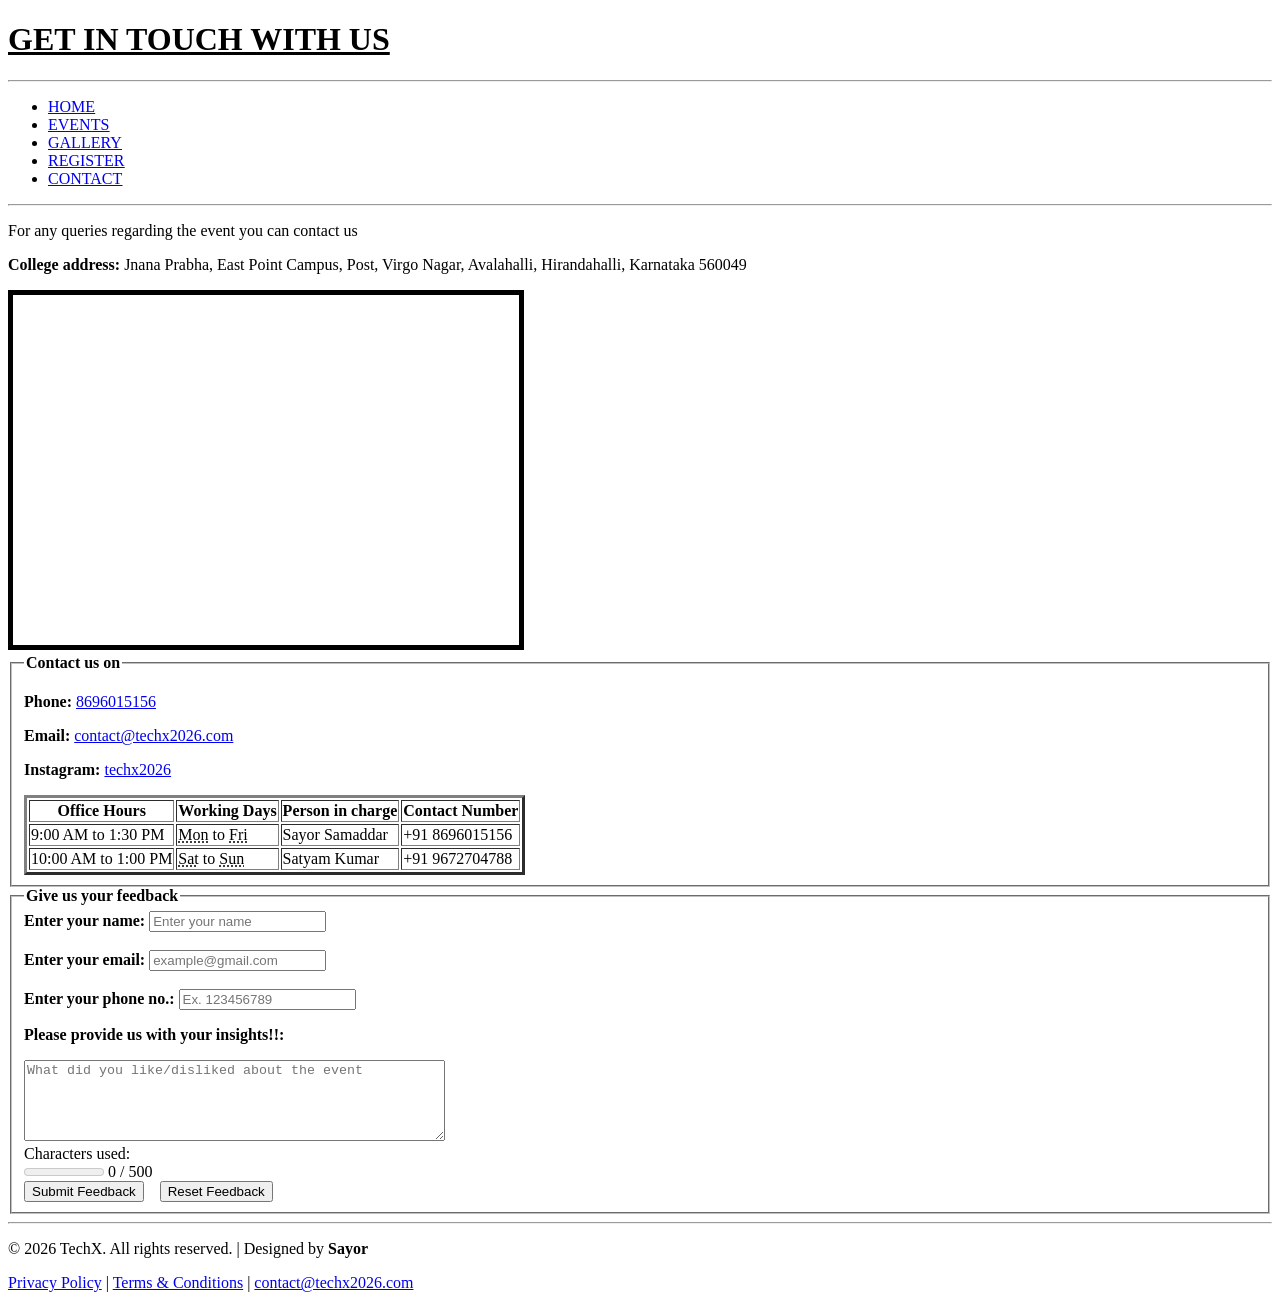
==== contact.html @ cfc8ae1c "Initial commit - HTML TechX website" ====
<!DOCTYPE html>
<html lang="en">
<head>
    <meta charset="UTF-8">
    <meta name="viewport" content="width=device-width, initial-scale=1.0">
    <title>Contact</title>
    <meta name="description" content="This is the official website for TechX 2026">
    <meta name="author" content="Sayor">
    <link rel="icon" href="images/icons8-ico-16.png" type="images/png">
</head>
<body>
    <header>
        <h1><u>GET IN TOUCH WITH US</u></h1>
        <hr>
        <nav>
            <ul>
                <u>
                    <li><a href="index.html">HOME</a></li>
                    <li><a href="events.html">EVENTS</a></li>
                    <li><a href="gallery.html">GALLERY</a></li>
                    <li><a href="register.html">REGISTER</a></li>
                    <li><a href="contact.html">CONTACT</a></li>
                </u>
            </ul>
        </nav>
        <hr>
        <p>For any queries regarding the event you can contact us</p>
    </header>
    <main>
        <p><b>College address:</b> Jnana Prabha, East Point Campus, Post, Virgo Nagar, Avalahalli, Hirandahalli, Karnataka 560049</p>
        <iframe 
            src="https://www.google.com/maps/embed?pb=!1m18!1m12!1m3!1d3887.262575235544!2d77.74088467591605!3d13.018919614138128!2m3!1f0!2f0!3f0!3m2!1i1024!2i768!4f13.1!3m3!1m2!1s0x3bae11d4e2402179%3A0x270929984dd1db7!2sEast+Point+College+of+Engineering+And+Technology!5e0!3m2!1sen!2sin!4v1715600000000!5m2!1sen!2sin" 
            width="40%" 
            height="350" 
            style="border: 5px solid black;" 
            allowfullscreen="" 
            loading="lazy" 
            referrerpolicy="no-referrer-when-downgrade"
            >
        </iframe>
        <fieldset>
            <legend><b>Contact us on</b></legend>
            <p><b>Phone: </b><a href="tel:+918696015156">8696015156</a></p>
            <p><b>Email: </b><a href="mailto:contact@techx2026.com">contact@techx2026.com</a></p>
            <p><b>Instagram: </b><a href="https://www.instagram.com/?hl=en">techx2026</a></p>
            <table border="3">
                <thead>
                    <tr>
                        <th>Office Hours</th>
                        <th>Working Days</th>
                        <th>Person in charge</th>
                        <th>Contact Number</th>
                    </tr>
                </thead>
                <tbody>
                    <tr>
                        <td>9:00 AM to 1:30 PM</td>
                        <td><abbr title="Monday">Mon</abbr> to <abbr title="Friday">Fri</abbr></td>
                        <td>Sayor Samaddar</td>
                        <td>+91 8696015156</td>
                    </tr>
                    <tr>  
                        <td>10:00 AM to 1:00 PM</td>
                        <td><abbr title="Saturday">Sat</abbr> to <abbr title="Sunday">Sun</abbr></td>
                        <td>Satyam Kumar</td>
                        <td>+91 9672704788</td>
                    </tr> 
                </tbody>
            </table>
        </fieldset>
        <fieldset>
            <legend><b>Give us your feedback</b></legend>
            <label for="name"><b>Enter your name: </b></label>
            <input type="text" id="name" name="name" placeholder="Enter your name"><br><br>
            <label for="email"><b>Enter your email: </b></label>
            <input type="email" id="email" name="email" placeholder="example@gmail.com"><br><br>
            <label for="phone"><b>Enter your phone no.: </b></label>
            <input type="tel" id="phone" name="phone" placeholder="Ex. 123456789">
            <p><b>Please provide us with your insights!!:</b></p>
            <textarea id="feedback" name="participant_feedback" rows="5" cols="50" placeholder="What did you like/disliked about the event" maxlength="500"></textarea>
            <br>
                <label for="char-meter">Characters used:</label><br>
                <meter id="char-meter" min="0" max="500" low="100" high="400" optimum="300" value="0"></meter>
                <span id="char-count">0 / 500</span>
            <br>
            <input type="submit" value="Submit Feedback">
            &nbsp;&nbsp;
            <input type="reset" value="Reset Feedback" id="resetBtn">
        </fieldset>
    </main>
    <hr>
    <footer>
        <p>&copy; 2026 TechX. All rights reserved. | Designed by <b>Sayor</b></p>
        <p>
            <a href="#">Privacy Policy</a> |
            <a href="#">Terms &amp; Conditions</a> |
            <a href="mailto:contact@techx2026.com">contact@techx2026.com</a>
        </p>
    </footer>
</body>
</html>
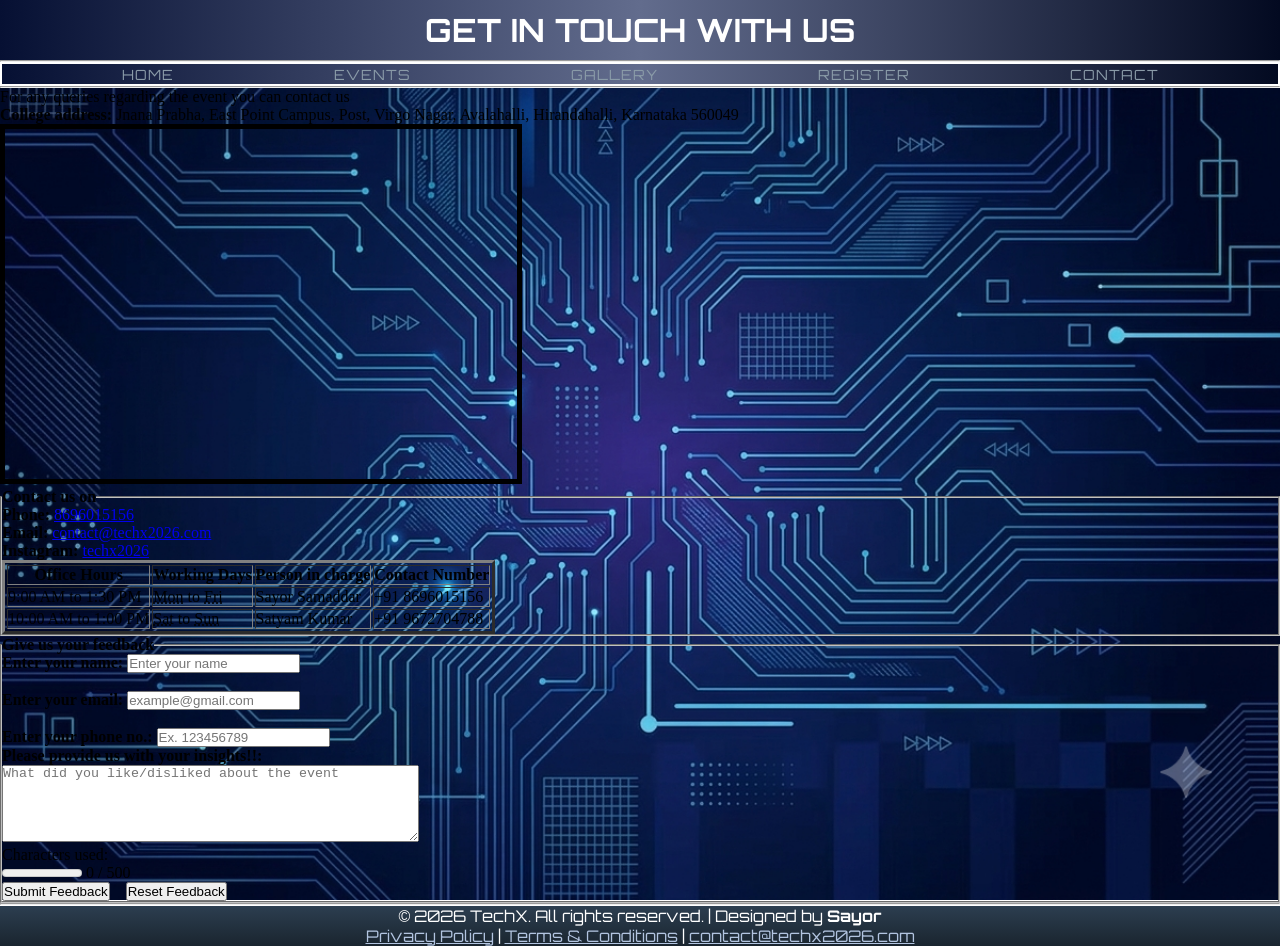
==== commit 3112a96b: "added styling to the header body and footer of register.html contact.html events.html gallery.html" ====
--- a/contact.html
+++ b/contact.html
@@ -7,20 +7,22 @@
     <meta name="description" content="This is the official website for TechX 2026">
     <meta name="author" content="Sayor">
     <link rel="icon" href="images/icons8-ico-16.png" type="images/png">
+    <link rel="preconnect" href="https://fonts.googleapis.com">
+    <link rel="preconnect" href="https://fonts.gstatic.com" crossorigin>
+    <link href="https://fonts.googleapis.com/css2?family=Orbitron:wght@400..900&display=swap" rel="stylesheet">
+    <link rel="stylesheet" href="css/style.css">
 </head>
 <body>
-    <header>
-        <h1><u>GET IN TOUCH WITH US</u></h1>
+    <header class="header">
+        <h1 class="title-bar">GET IN TOUCH WITH US</h1>
         <hr>
         <nav>
             <ul>
-                <u>
-                    <li><a href="index.html">HOME</a></li>
-                    <li><a href="events.html">EVENTS</a></li>
-                    <li><a href="gallery.html">GALLERY</a></li>
-                    <li><a href="register.html">REGISTER</a></li>
-                    <li><a href="contact.html">CONTACT</a></li>
-                </u>
+                <li><a href="index.html">HOME</a></li>
+                <li><a href="events.html">EVENTS</a></li>
+                <li><a href="gallery.html">GALLERY</a></li>
+                <li><a href="register.html">REGISTER</a></li>
+                <li><a href="contact.html">CONTACT</a></li>
             </ul>
         </nav>
         <hr>
@@ -89,7 +91,7 @@
         </fieldset>
     </main>
     <hr>
-    <footer>
+    <footer class="footer">
         <p>&copy; 2026 TechX. All rights reserved. | Designed by <b>Sayor</b></p>
         <p>
             <a href="#">Privacy Policy</a> |
--- a/css/style.css
+++ b/css/style.css
@@ -0,0 +1,99 @@
+*{
+    margin: 0;
+    padding: 0;
+}
+body{
+    background-image: url(../images/Gemini_Generated_Image_6oyf46oyf46oyf46.png);
+    background-position: center;
+    background-repeat: no-repeat;
+    background-size: cover;
+    background-attachment: fixed;
+    min-height: 100vh;
+    display: flex;
+    flex-direction: column;
+}
+
+html {
+    height: 100%;
+}
+
+.hero-section {
+    flex: 1;
+}
+
+.title-bar {
+    display: flex;              
+    align-items: center;        
+    justify-content: center;    
+    gap: 20px;                  
+    background: linear-gradient(to right, #061033 0%, #626c8d 50%, #030a21 100%);
+    padding: 10px 20px;
+}
+
+.title-bar #logo {
+    height: 70px;              
+    width: auto;                
+}
+
+h1 {
+    color: white;
+    font-family: "Orbitron", sans-serif;
+    text-align: center;
+}
+
+.header nav{
+    border: white solid 2px;
+    background:linear-gradient(to right, #061033 0%, #626c8d 50%, #030a21 100%);
+}
+
+.header li{
+    display: inline;
+    margin: 0 50px;
+    font-family:"Orbitron", sans-serif;
+}
+
+.header ul{
+    justify-content: center;
+    list-style: none;         
+    margin: 0 20px;
+    padding: 0px 160px;
+    display: flex;             
+    gap: 60px;               
+}
+
+.header a{
+    text-decoration: none;    
+    color: #8a9ba8;          
+    font-weight: normal;     
+    font-size: 14px;
+    letter-spacing: 1px;
+    transition: color 0.3s;
+}
+
+
+.header a.active{
+    color: #ffffff;           
+}
+
+.header a:hover {
+    color: #ffffff;
+}
+
+.footer{
+    border-top: white solid 1px;
+    background: linear-gradient(to bottom, #2c3e50, #1a252f);
+}
+.footer p{
+    text-align: center;
+    margin: 0;
+    padding: 0;
+    font-family:"Orbitron", sans-serif;
+    color: #ffffff;
+}
+
+.footer a {
+    color: #b2c4e0;                  
+    text-decoration: underline;
+}
+
+
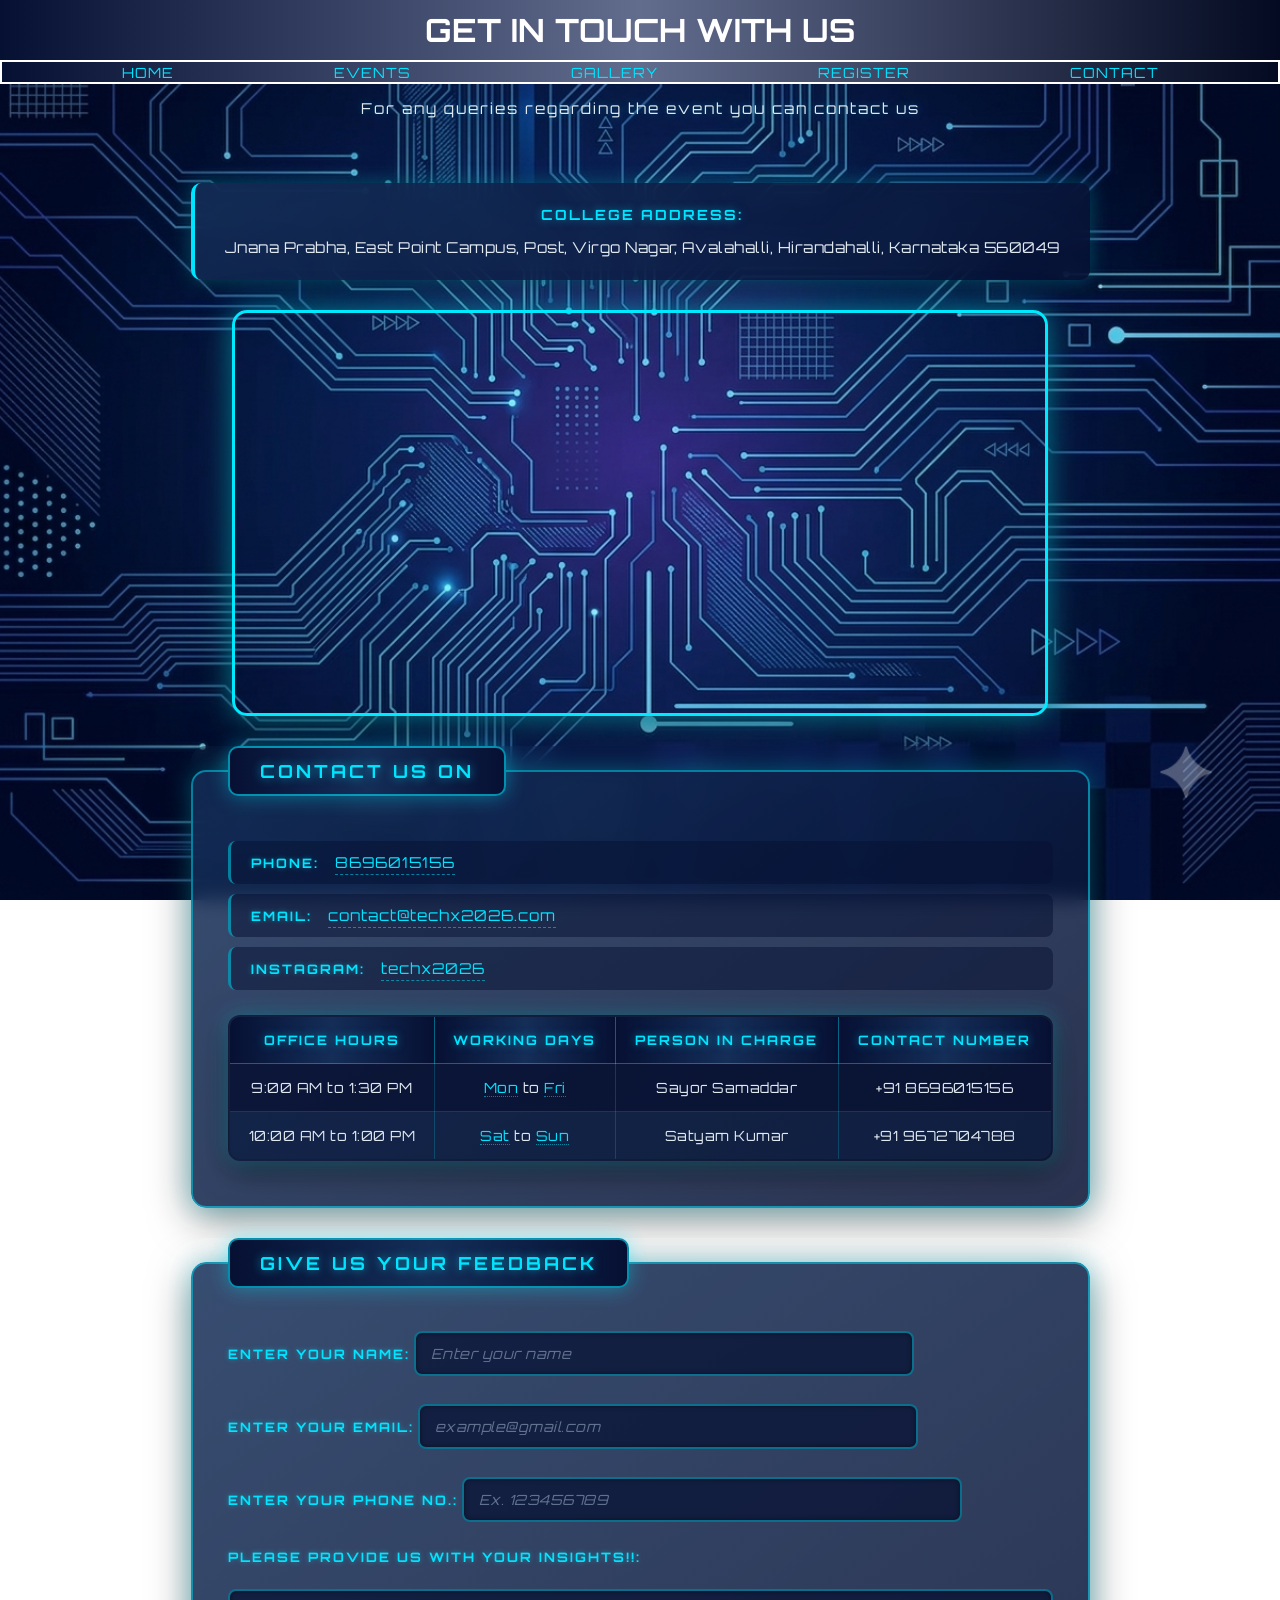
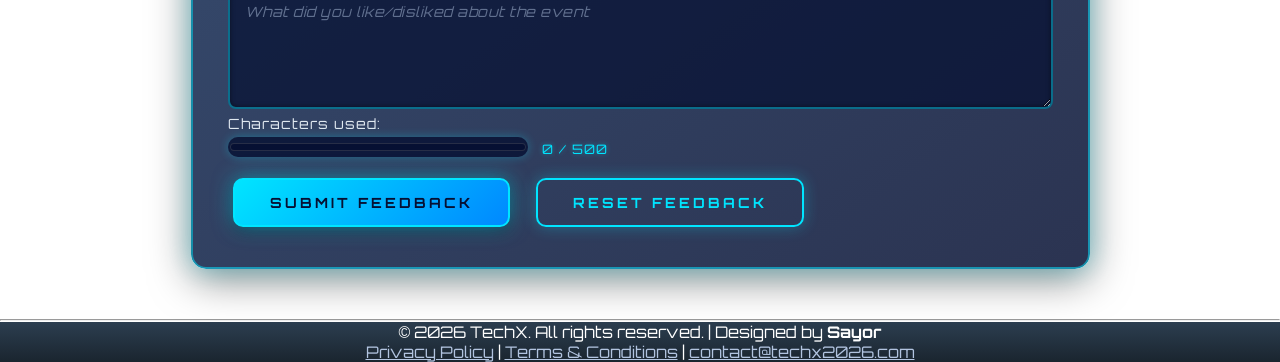
==== commit c2f2e258: "completed contact.css file and updated contact.html" ====
--- a/contact.html
+++ b/contact.html
@@ -11,11 +11,11 @@
     <link rel="preconnect" href="https://fonts.gstatic.com" crossorigin>
     <link href="https://fonts.googleapis.com/css2?family=Orbitron:wght@400..900&display=swap" rel="stylesheet">
     <link rel="stylesheet" href="css/style.css">
+    <link rel="stylesheet" href="css/contact.css">
 </head>
 <body>
     <header class="header">
         <h1 class="title-bar">GET IN TOUCH WITH US</h1>
-        <hr>
         <nav>
             <ul>
                 <li><a href="index.html">HOME</a></li>
@@ -25,7 +25,6 @@
                 <li><a href="contact.html">CONTACT</a></li>
             </ul>
         </nav>
-        <hr>
         <p>For any queries regarding the event you can contact us</p>
     </header>
     <main>
--- a/css/style.css
+++ b/css/style.css
@@ -63,7 +63,7 @@
 
 .header a{
     text-decoration: none;    
-    color: #8a9ba8;          
+    color: #00e5ff;          
     font-weight: normal;     
     font-size: 14px;
     letter-spacing: 1px;
@@ -72,11 +72,14 @@
 
 
 .header a.active{
-    color: #ffffff;           
+    color: rgba(0, 229, 255, 0.5);           
 }
 
 .header a:hover {
     color: #ffffff;
+    transform: translateY(-5px);
+    box-shadow: 0 0 40px rgba(0, 229, 255, 0.5),
+                0 15px 50px rgba(0, 0, 0, 0.6);
 }
 
 .footer{
--- a/css/contact.css
+++ b/css/contact.css
@@ -0,0 +1,480 @@
+.header > p {
+    text-align: center;
+    color: #e0e8f0;
+    font-family: "Orbitron", sans-serif;
+    font-size: 15px;
+    letter-spacing: 2px;
+    margin: 0 auto;              
+    padding: 15px 20px;          
+    max-width: 600px;
+    text-shadow: 0 0 8px rgba(0, 229, 255, 0.3);
+}
+
+main {
+    max-width: 1200px;
+    margin: 0px auto;
+    padding: 20px;
+    font-family: "Orbitron", sans-serif;
+    color: #ffffff;
+}
+
+main > p {
+    background: linear-gradient(145deg, 
+                rgba(20, 46, 88, 0.85), 
+                rgba(6, 16, 51, 0.85));
+    backdrop-filter: blur(10px);
+    
+    color: #e0e8f0;
+    padding: 20px 30px;
+    border-left: 4px solid #00e5ff;
+    border-radius: 10px;
+    margin: 30px auto;
+    max-width: 900px;
+    font-size: 15px;
+    line-height: 1.7;
+    letter-spacing: 0.5px;
+    
+    box-shadow: 0 0 20px rgba(0, 229, 255, 0.3),
+                0 5px 20px rgba(0, 0, 0, 0.4);
+    
+    text-align: center;
+}
+
+main > p b {
+    color: #00e5ff;
+    text-shadow: 0 0 8px rgba(0, 229, 255, 0.5);
+    letter-spacing: 2px;
+    text-transform: uppercase;
+    font-size: 14px;
+    display: block;
+    margin-bottom: 8px;
+}
+
+iframe {
+    display: block;
+    margin: 30px auto;
+    width: 90% !important;
+    max-width: 900px;
+    height: 400px !important;
+    
+    border: 3px solid #00e5ff !important;
+    border-radius: 15px;
+    
+    box-shadow: 0 0 30px rgba(0, 229, 255, 0.5),
+                0 10px 40px rgba(0, 0, 0, 0.6);
+    
+    transition: all 0.4s ease;
+    filter: hue-rotate(0deg) saturate(1.1);
+}
+
+iframe:hover {
+    box-shadow: 0 0 50px rgba(0, 229, 255, 0.8),
+                0 15px 50px rgba(0, 0, 0, 0.7);
+    transform: translateY(-5px);
+}
+
+main fieldset {
+    background: linear-gradient(145deg, 
+                rgba(20, 46, 88, 0.85), 
+                rgba(6, 16, 51, 0.85));
+    backdrop-filter: blur(10px);
+    
+    border: 2px solid rgba(0, 229, 255, 0.5);
+    border-radius: 15px;
+    padding: 35px;
+    margin: 30px auto;
+    max-width: 1000px;
+    
+    box-shadow: 0 0 25px rgba(0, 229, 255, 0.3),
+                0 10px 40px rgba(0, 0, 0, 0.5);
+    
+    transition: all 0.4s ease;
+}
+
+main fieldset:hover {
+    border-color: #00e5ff;
+    box-shadow: 0 0 40px rgba(0, 229, 255, 0.5),
+                0 15px 50px rgba(0, 0, 0, 0.6);
+    transform: translateY(-3px);
+}
+
+main legend {
+    background: linear-gradient(to right, 
+                #061033, 
+                #142e58, 
+                #061033);
+    color: #00e5ff;
+    padding: 12px 30px;
+    border: 2px solid rgba(0, 229, 255, 0.6);
+    border-radius: 10px;
+    font-size: 18px;
+    letter-spacing: 3px;
+    text-transform: uppercase;
+    text-shadow: 0 0 10px rgba(0, 229, 255, 0.6);
+    box-shadow: 0 0 20px rgba(0, 229, 255, 0.4);
+    font-family: "Orbitron", sans-serif;
+}
+
+main fieldset > p {
+    color: #e0e8f0;
+    font-size: 15px;
+    letter-spacing: 1px;
+    padding: 12px 20px;
+    margin: 10px 0;
+    background: rgba(6, 16, 51, 0.5);
+    border-left: 3px solid rgba(0, 229, 255, 0.5);
+    border-radius: 8px;
+    transition: all 0.3s ease;
+}
+
+main fieldset > p:hover {
+    border-left-color: #00e5ff;
+    background: rgba(6, 16, 51, 0.8);
+    box-shadow: 0 0 15px rgba(0, 229, 255, 0.3);
+    transform: translateX(5px);
+}
+
+main fieldset > p b {
+    color: #00e5ff;
+    text-shadow: 0 0 5px rgba(0, 229, 255, 0.4);
+    letter-spacing: 2px;
+    text-transform: uppercase;
+    font-size: 13px;
+    margin-right: 10px;
+}
+
+main fieldset a {
+    color: #00e5ff;
+    text-decoration: none;
+    border-bottom: 1px dashed rgba(0, 229, 255, 0.5);
+    padding-bottom: 2px;
+    transition: all 0.3s ease;
+}
+
+main fieldset a:hover {
+    color: #ffffff;
+    text-shadow: 0 0 10px #00e5ff;
+    border-bottom-color: #ffffff;
+    border-bottom-style: solid;
+}
+
+main table {
+    width: 100%;
+    margin: 25px auto 10px;
+    border-collapse: collapse;
+    font-family: "Orbitron", sans-serif;
+    
+    background: linear-gradient(145deg, 
+                rgba(6, 16, 51, 0.7), 
+                rgba(3, 10, 33, 0.7));
+    
+    border: 2px solid rgba(0, 229, 255, 0.5) !important;
+    border-radius: 12px;
+    overflow: hidden;
+    
+    box-shadow: 0 0 20px rgba(0, 229, 255, 0.3),
+                0 10px 30px rgba(0, 0, 0, 0.5);
+}
+
+main table thead th {
+    padding: 15px 12px;
+    background: linear-gradient(to right, 
+                #061033, 
+                #142e58, 
+                #061033);
+    color: #00e5ff;
+    font-size: 13px;
+    letter-spacing: 2px;
+    text-transform: uppercase;
+    text-align: center;
+    
+    border: 1px solid rgba(0, 229, 255, 0.4) !important;
+    text-shadow: 0 0 8px rgba(0, 229, 255, 0.5);
+}
+
+main table tbody td {
+    padding: 15px 12px;
+    color: #e0e8f0;
+    font-size: 14px;
+    text-align: center;
+    letter-spacing: 0.5px;
+    
+    border: 1px solid rgba(0, 229, 255, 0.2) !important;
+    transition: all 0.3s ease;
+}
+
+main table tbody tr:nth-child(odd) {
+    background: rgba(6, 16, 51, 0.6);
+}
+
+main table tbody tr:nth-child(even) {
+    background: rgba(20, 46, 88, 0.4);
+}
+
+
+main table tbody tr:hover {
+    background: rgba(0, 229, 255, 0.15);
+    cursor: pointer;
+}
+
+main table tbody tr:hover td {
+    color: #ffffff;
+    text-shadow: 0 0 8px rgba(0, 229, 255, 0.4);
+}
+
+main table abbr {
+    color: #00e5ff;
+    text-decoration: none;
+    border-bottom: 1px dotted rgba(0, 229, 255, 0.5);
+    cursor: help;
+}
+
+main fieldset label {
+    color: #e0e8f0;
+    font-family: "Orbitron", sans-serif;
+    font-size: 14px;
+    letter-spacing: 1px;
+    display: inline-block;
+    margin-bottom: 5px;
+}
+
+main fieldset label b {
+    color: #00e5ff;
+    text-shadow: 0 0 5px rgba(0, 229, 255, 0.4);
+    letter-spacing: 2px;
+    text-transform: uppercase;
+    font-size: 13px;
+}
+
+main fieldset > p:has(+ textarea) {
+    background: transparent;
+    border-left: none;
+    padding: 15px 0 5px;
+    box-shadow: none;
+}
+
+main fieldset > p:has(+ textarea):hover {
+    transform: none;
+    background: transparent;
+    box-shadow: none;
+    border-left: none;
+}
+
+main fieldset input[type="text"],
+main fieldset input[type="email"],
+main fieldset input[type="tel"],
+main fieldset textarea {
+    width: 100%;
+    max-width: 500px;
+    padding: 12px 15px;
+    margin-top: 8px;
+    
+    background: rgba(6, 16, 51, 0.7);
+    border: 2px solid rgba(0, 229, 255, 0.4);
+    border-radius: 8px;
+    
+    color: #ffffff;
+    font-family: "Orbitron", sans-serif;
+    font-size: 14px;
+    letter-spacing: 0.5px;
+    
+    transition: all 0.3s ease;
+    box-shadow: inset 0 0 5px rgba(0, 0, 0, 0.5);
+    box-sizing: border-box;
+}
+
+main fieldset input::placeholder,
+main fieldset textarea::placeholder {
+    color: rgba(178, 196, 224, 0.5);
+    font-style: italic;
+}
+
+main fieldset input:focus,
+main fieldset textarea:focus {
+    outline: none;
+    border-color: #00e5ff;
+    box-shadow: 0 0 15px rgba(0, 229, 255, 0.6),
+                inset 0 0 10px rgba(0, 229, 255, 0.1);
+    background: rgba(6, 16, 51, 0.9);
+}
+
+
+main fieldset textarea {
+    resize: vertical;
+    min-height: 120px;
+    max-width: 100%;
+    width: 100%;
+}
+
+main fieldset meter {
+    width: 300px;
+    height: 20px;
+    border-radius: 10px;
+    overflow: hidden;
+    border: 2px solid rgba(0, 229, 255, 0.5);
+    background: rgba(6, 16, 51, 0.8);
+    box-shadow: 0 0 10px rgba(0, 229, 255, 0.3);
+}
+
+main fieldset meter::-webkit-meter-bar {
+    background: rgba(6, 16, 51, 0.8);
+    border-radius: 8px;
+}
+
+main fieldset meter::-webkit-meter-optimum-value {
+    background: linear-gradient(90deg, #00e5ff, #0088ff);
+    border-radius: 8px;
+}
+
+main fieldset meter::-webkit-meter-suboptimum-value {
+    background: linear-gradient(90deg, #ffaa00, #ff8800);
+    border-radius: 8px;
+}
+
+main fieldset meter::-webkit-meter-even-less-good-value {
+    background: linear-gradient(90deg, #ff4444, #cc0000);
+    border-radius: 8px;
+}
+
+#char-count {
+    color: #00e5ff;
+    font-family: "Orbitron", sans-serif;
+    font-size: 13px;
+    margin-left: 10px;
+    text-shadow: 0 0 5px rgba(0, 229, 255, 0.4);
+    letter-spacing: 1px;
+}
+
+main fieldset input[type="submit"],
+main fieldset input[type="reset"] {
+    padding: 14px 35px;
+    font-family: "Orbitron", sans-serif;
+    font-size: 14px;
+    letter-spacing: 3px;
+    text-transform: uppercase;
+    font-weight: bold;
+    
+    border: 2px solid #00e5ff;
+    border-radius: 10px;
+    cursor: pointer;
+    
+    transition: all 0.3s ease;
+    margin: 20px 5px 5px;
+    min-width: 180px;
+}
+
+
+main fieldset input[type="submit"] {
+    background: linear-gradient(135deg, #00e5ff, #0088ff);
+    color: #061033;
+    box-shadow: 0 0 20px rgba(0, 229, 255, 0.5),
+                0 5px 15px rgba(0, 0, 0, 0.4);
+}
+
+main fieldset input[type="submit"]:hover {
+    background: linear-gradient(135deg, #ffffff, #00e5ff);
+    box-shadow: 0 0 30px rgba(0, 229, 255, 0.9),
+                0 8px 25px rgba(0, 0, 0, 0.5);
+    transform: translateY(-3px);
+}
+
+main fieldset input[type="submit"]:active {
+    transform: translateY(0);
+}
+
+
+main fieldset input[type="reset"] {
+    background: transparent;
+    color: #00e5ff;
+    box-shadow: 0 0 15px rgba(0, 229, 255, 0.3);
+}
+
+main fieldset input[type="reset"]:hover {
+    background: rgba(0, 229, 255, 0.15);
+    color: #ffffff;
+    text-shadow: 0 0 8px #00e5ff;
+    box-shadow: 0 0 25px rgba(0, 229, 255, 0.6);
+    transform: translateY(-3px);
+}
+
+@media (max-width: 992px) {
+    iframe {
+        height: 350px !important;
+    }
+    
+    main fieldset {
+        padding: 25px 20px;
+    }
+    
+    main legend {
+        font-size: 15px;
+        letter-spacing: 2px;
+    }
+}
+
+@media (max-width: 768px) {
+    main {
+        padding: 15px;
+    }
+    
+    iframe {
+        width: 100% !important;
+        height: 300px !important;
+    }
+    
+    main fieldset {
+        padding: 20px 15px;
+    }
+    
+    main legend {
+        font-size: 13px;
+        padding: 8px 15px;
+    }
+    
+    main table {
+        font-size: 12px;
+    }
+    
+    main table thead th {
+        padding: 10px 6px;
+        font-size: 11px;
+        letter-spacing: 1px;
+    }
+    
+    main table tbody td {
+        padding: 10px 6px;
+        font-size: 12px;
+    }
+    
+    main fieldset input[type="submit"],
+    main fieldset input[type="reset"] {
+        display: block;
+        width: 100%;
+        margin: 10px 0;
+        min-width: unset;
+    }
+    
+    main fieldset meter {
+        width: 100%;
+    }
+}
+
+@media (max-width: 480px) {
+    main > p {
+        font-size: 13px;
+        padding: 15px 20px;
+    }
+    
+    main fieldset > p {
+        font-size: 13px;
+        padding: 10px 15px;
+    }
+
+    main fieldset {
+        overflow-x: auto;
+    }
+    
+    main table {
+        min-width: 500px;
+    }
+}
